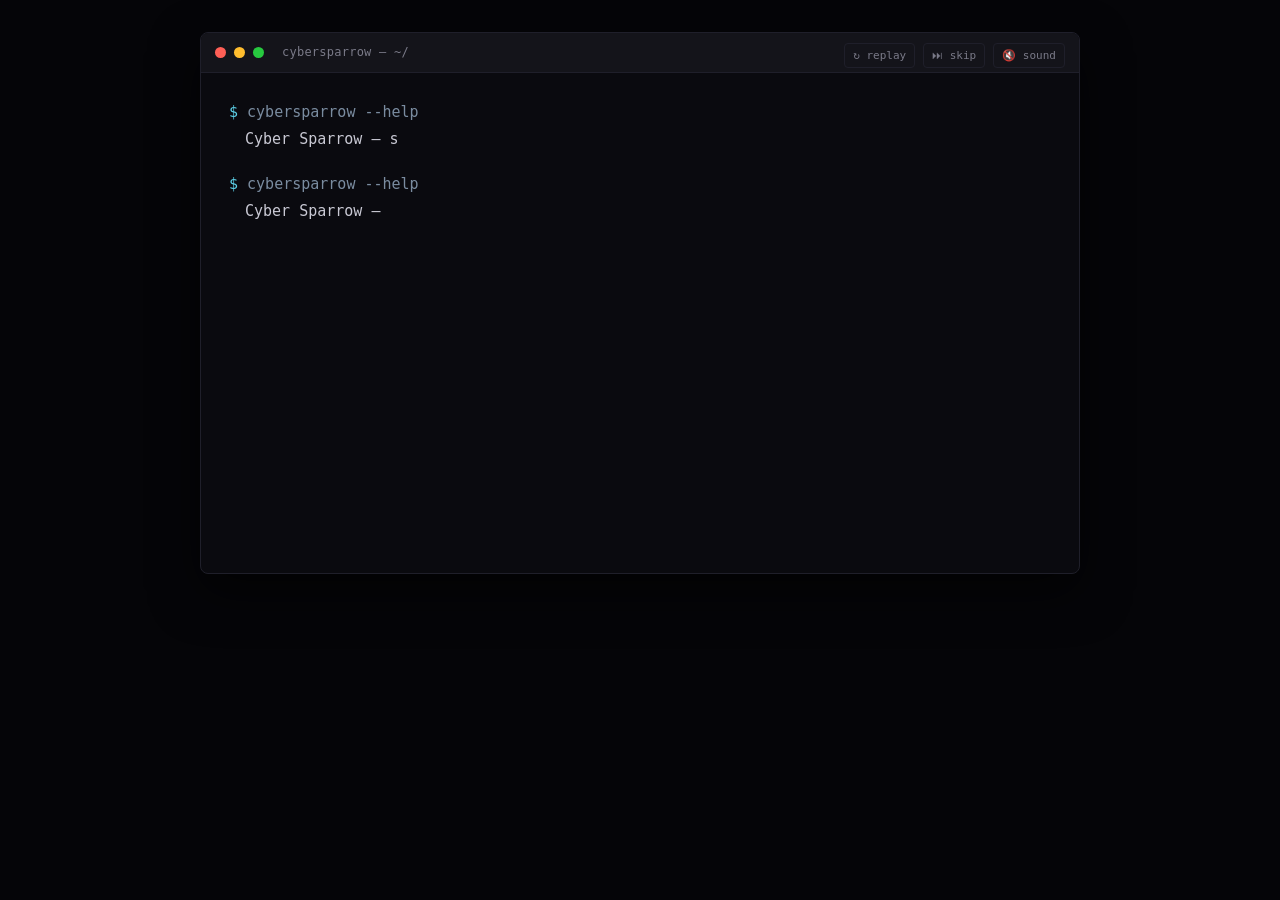
==== index.html @ 2f690c7f "init: cybersparrow landing page (Claude Code terminal aesthetic)" ====
<!doctype html>
<html lang="ru">
<head>
    <meta charset="utf-8">
    <meta name="viewport" content="width=device-width, initial-scale=1">
    <title>Cyber Sparrow — security research</title>
    <meta name="description" content="Targeted vulnerability discovery for Russian and international companies. Confirmed findings at Ozon, Avito, Cloud.ru, SberTech. Contact us for engagement quote.">
    <meta property="og:title" content="Cyber Sparrow — security research">
    <meta property="og:description" content="Targeted vulnerability discovery. Confirmed findings at major Russian tech. Quote per project.">
    <meta property="og:type" content="website">
    <link rel="icon" type="image/svg+xml" href="favicon.svg">
    <link rel="stylesheet" href="style.css">
</head>
<body>
    <main class="terminal" role="main">
        <header class="topbar" aria-hidden="true">
            <span class="dot red"></span>
            <span class="dot yellow"></span>
            <span class="dot green"></span>
            <span class="title">cybersparrow — ~/</span>
        </header>

        <div class="toggles" aria-label="controls">
            <button class="toggle" data-action="replay" type="button" title="Replay animation">↻ replay</button>
            <button class="toggle" data-action="skip" type="button" title="Skip animation">⏭ skip</button>
            <button class="toggle" data-action="sound" type="button" aria-pressed="false" title="Toggle typing sound">🔇 sound</button>
        </div>

        <section class="screen" id="screen" aria-live="polite" aria-label="terminal output"></section>

        <noscript>
            <div class="noscript">
                <p>JavaScript отключён. Включите JS для анимированной версии, или прочтите текст ниже:</p>
                <pre id="fallback-content">$ cybersparrow --help

Cyber Sparrow — security research engagement.
Targeted vulnerability discovery for Russian and international tech.

Confirmed findings at: Ozon, Avito, Cloud.ru, СберТех, Альфа-Банк,
Т-Банк, Timeweb, Wildberries, Autoteka, Ренессанс Жизнь, MaxPoster.
International: Neon, Zooplus.

Contact: hello@cybersparrow.tech</pre>
            </div>
        </noscript>
    </main>

    <script src="script.js" defer></script>
</body>
</html>
---- style.css ----
/* Cyber Sparrow landing — Claude Code terminal aesthetic */

:root {
    --bg: #0a0a0f;
    --bg-deep: #050508;
    --fg: #c9c9d4;
    --fg-dim: #7a7a88;
    --accent-cyan: #5ccfe6;
    --accent-green: #4ade80;
    --accent-orange: #f0a36b;
    --accent-red: #f07272;
    --prompt: #7a8ca0;
    --border: #1f1f2a;
    --cursor: #5ccfe6;
    --font-mono: "JetBrains Mono", "Fira Code", "SF Mono", "Menlo", "Consolas", monospace;
}

* {
    box-sizing: border-box;
    margin: 0;
    padding: 0;
}

html, body {
    height: 100%;
    background: var(--bg-deep);
}

body {
    font-family: var(--font-mono);
    font-size: 15px;
    line-height: 1.55;
    color: var(--fg);
    display: flex;
    justify-content: center;
    align-items: flex-start;
    padding: 32px 16px;
    min-height: 100vh;
}

.terminal {
    background: var(--bg);
    border: 1px solid var(--border);
    border-radius: 8px;
    max-width: 880px;
    width: 100%;
    box-shadow: 0 18px 48px rgba(0, 0, 0, 0.6);
    overflow: hidden;
    position: relative;
}

/* Top bar with window dots */
.topbar {
    display: flex;
    align-items: center;
    gap: 8px;
    padding: 10px 14px;
    background: #14141a;
    border-bottom: 1px solid var(--border);
    font-size: 12px;
    color: var(--fg-dim);
}

.dot {
    width: 11px;
    height: 11px;
    border-radius: 50%;
    display: inline-block;
}

.dot.red { background: #ff5f56; }
.dot.yellow { background: #ffbd2e; }
.dot.green { background: #27c93f; }

.title {
    margin-left: 10px;
    letter-spacing: 0.02em;
}

/* Controls */
.toggles {
    position: absolute;
    top: 10px;
    right: 14px;
    display: flex;
    gap: 8px;
    z-index: 2;
}

.toggle {
    font: inherit;
    font-size: 11px;
    background: transparent;
    color: var(--fg-dim);
    border: 1px solid var(--border);
    border-radius: 4px;
    padding: 3px 8px;
    cursor: pointer;
    transition: color 120ms, border-color 120ms, background 120ms;
}

.toggle:hover, .toggle:focus-visible {
    color: var(--accent-cyan);
    border-color: var(--accent-cyan);
    outline: none;
    background: rgba(92, 207, 230, 0.06);
}

.toggle[aria-pressed="true"] {
    color: var(--accent-green);
    border-color: var(--accent-green);
}

/* Terminal screen */
.screen {
    padding: 28px 28px 40px;
    min-height: 500px;
    white-space: pre-wrap;
    word-break: break-word;
}

/* Content blocks (spec sections) */
.block {
    margin-bottom: 22px;
    opacity: 0;
    transform: translateY(4px);
    transition: opacity 220ms ease-out, transform 220ms ease-out;
}

.block.visible {
    opacity: 1;
    transform: translateY(0);
}

/* Shell prompt line */
.prompt {
    color: var(--prompt);
}

.prompt::before {
    content: "$ ";
    color: var(--accent-cyan);
    font-weight: 500;
}

/* Stdout / output text */
.stdout {
    color: var(--fg);
    display: block;
    margin-top: 4px;
    margin-left: 16px;
}

/* Highlighted tokens */
.ok { color: var(--accent-green); }
.warn { color: var(--accent-orange); }
.err { color: var(--accent-red); }
.info { color: var(--accent-cyan); }
.muted { color: var(--fg-dim); }

/* Typing cursor */
.cursor {
    display: inline-block;
    width: 8px;
    height: 16px;
    background: var(--cursor);
    vertical-align: text-bottom;
    margin-left: 2px;
    animation: blink 1s step-end infinite;
}

@keyframes blink {
    0%, 50% { opacity: 1; }
    51%, 100% { opacity: 0; }
}

/* Severity table */
.sev-table {
    margin-left: 16px;
    margin-top: 6px;
    display: grid;
    grid-template-columns: auto auto 1fr;
    column-gap: 16px;
    row-gap: 3px;
}

.sev-crit { color: var(--accent-red); }
.sev-high { color: var(--accent-orange); }
.sev-med { color: var(--accent-cyan); }
.sev-low { color: var(--accent-green); }
.sev-info { color: var(--fg-dim); }

/* Checklist */
.checklist {
    margin-left: 16px;
    list-style: none;
}

.checklist li::before {
    content: "[ ] ";
    color: var(--fg-dim);
    font-family: var(--font-mono);
}

/* Contact form block */
.form-block {
    margin-top: 24px;
    margin-bottom: 8px;
}

.form-box {
    border: 1px solid var(--accent-cyan);
    border-radius: 4px;
    padding: 14px 18px;
    margin-left: 16px;
    margin-top: 8px;
    max-width: 520px;
    background: rgba(92, 207, 230, 0.03);
}

.form-box label {
    display: block;
    color: var(--fg-dim);
    font-size: 13px;
    margin-bottom: 2px;
}

.form-box input, .form-box textarea {
    background: transparent;
    border: 0;
    border-bottom: 1px dashed var(--border);
    color: var(--fg);
    font: inherit;
    width: 100%;
    padding: 4px 0;
    margin-bottom: 12px;
    outline: none;
}

.form-box input:focus, .form-box textarea:focus {
    border-bottom-color: var(--accent-cyan);
}

.form-box textarea {
    resize: vertical;
    min-height: 50px;
}

.submit-btn {
    display: inline-block;
    font: inherit;
    background: transparent;
    color: var(--accent-green);
    border: 1px solid var(--accent-green);
    padding: 6px 16px;
    border-radius: 4px;
    cursor: pointer;
    margin-top: 6px;
    transition: background 120ms;
}

.submit-btn:hover, .submit-btn:focus-visible {
    background: rgba(74, 222, 128, 0.1);
    outline: none;
}

.honeypot {
    position: absolute;
    left: -10000px;
    top: -10000px;
    width: 1px;
    height: 1px;
    overflow: hidden;
}

.form-status {
    margin-top: 8px;
    margin-left: 16px;
    color: var(--accent-green);
    min-height: 1.2em;
}

.form-status.error { color: var(--accent-red); }

/* noscript fallback */
.noscript {
    padding: 24px;
    color: var(--fg);
}

.noscript pre {
    font-family: var(--font-mono);
    white-space: pre-wrap;
    margin-top: 12px;
}

/* Mobile */
@media (max-width: 640px) {
    body {
        padding: 8px 4px;
    }
    .screen {
        padding: 18px 14px 28px;
        font-size: 13px;
    }
    .toggles {
        position: static;
        justify-content: flex-end;
        padding: 8px 14px 0;
    }
    .sev-table {
        grid-template-columns: auto auto;
        margin-left: 8px;
    }
    .sev-table span:nth-child(3n) {
        grid-column: 1 / -1;
        color: var(--fg-dim);
        margin-bottom: 4px;
    }
    .form-box {
        margin-left: 8px;
    }
}

/* Reduced motion — disable typing, show immediately */
@media (prefers-reduced-motion: reduce) {
    .block {
        opacity: 1;
        transform: none;
        transition: none;
    }
    .cursor {
        animation: none;
        opacity: 0;
    }
}
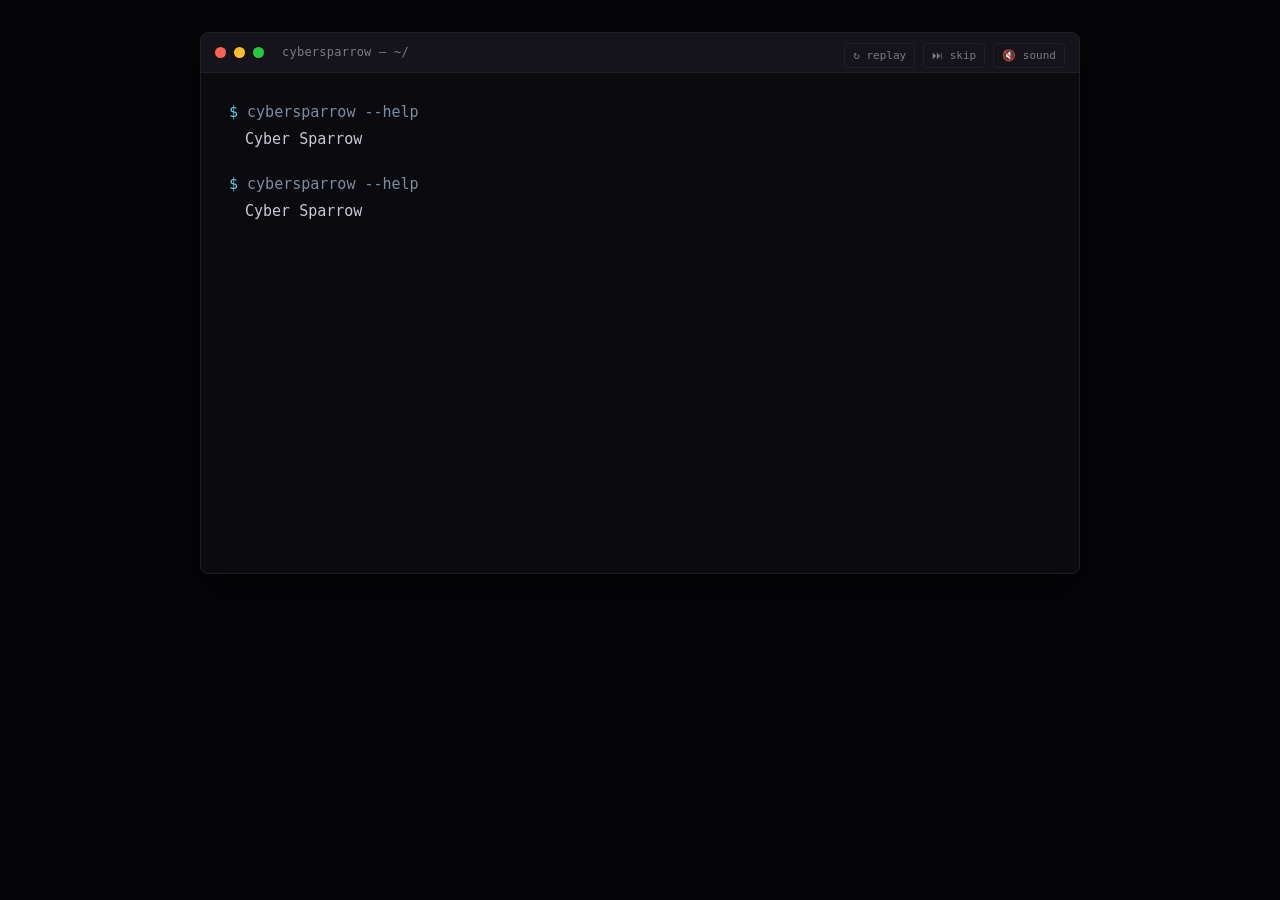
==== commit 18deb7b6: "fix: cache-bust script.js?v=2026042104 (CDN was serving broken JS)" ====
--- a/index.html
+++ b/index.html
@@ -45,6 +45,6 @@
         </noscript>
     </main>
 
-    <script src="script.js" defer></script>
+    <script src="script.js?v=2026042104" defer></script>
 </body>
 </html>
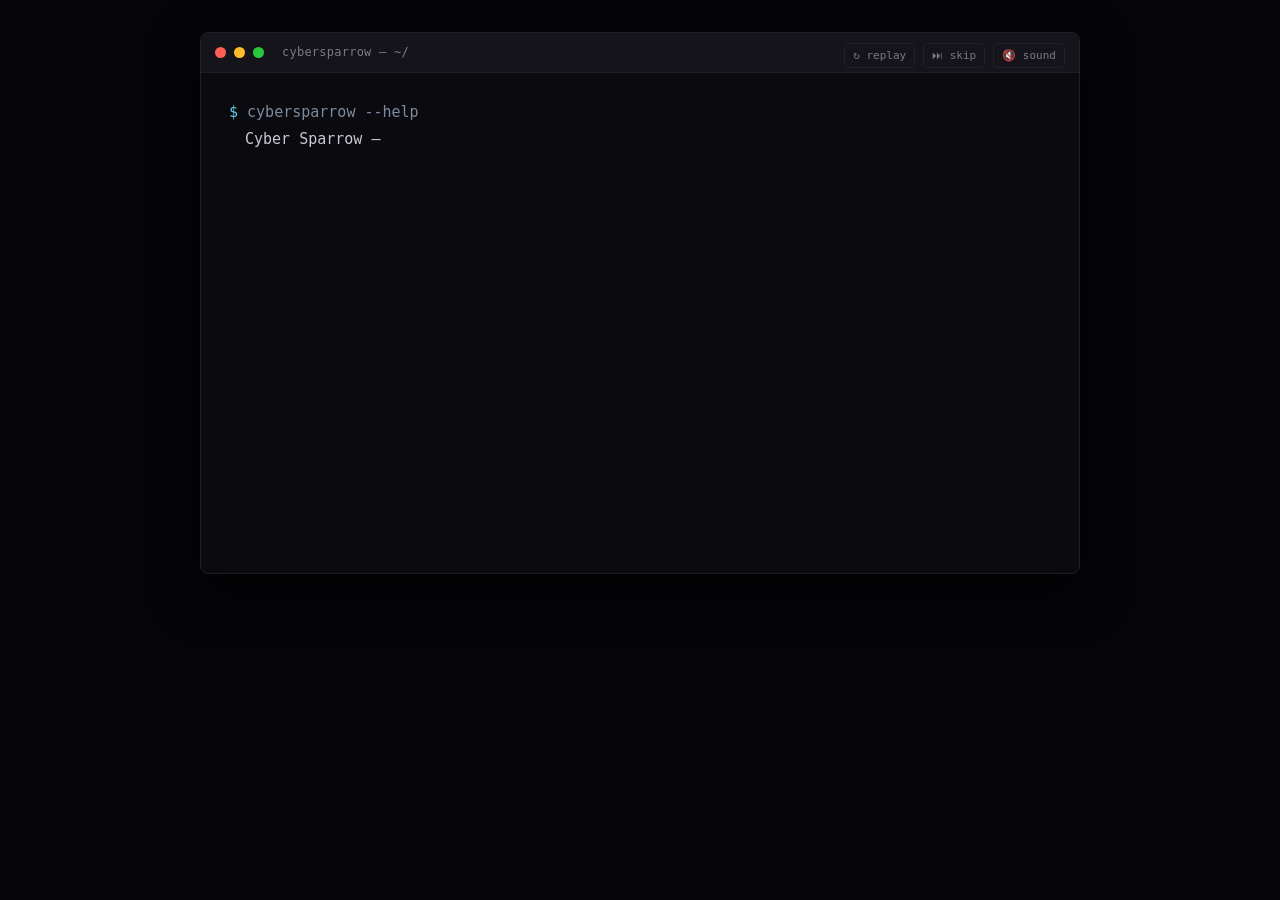
==== commit b7565ac4: "cache-bust v2026042105 (double-fire fix)" ====
--- a/index.html
+++ b/index.html
@@ -45,6 +45,6 @@
         </noscript>
     </main>
 
-    <script src="script.js?v=2026042104" defer></script>
+    <script src="script.js?v=2026042105" defer></script>
 </body>
 </html>
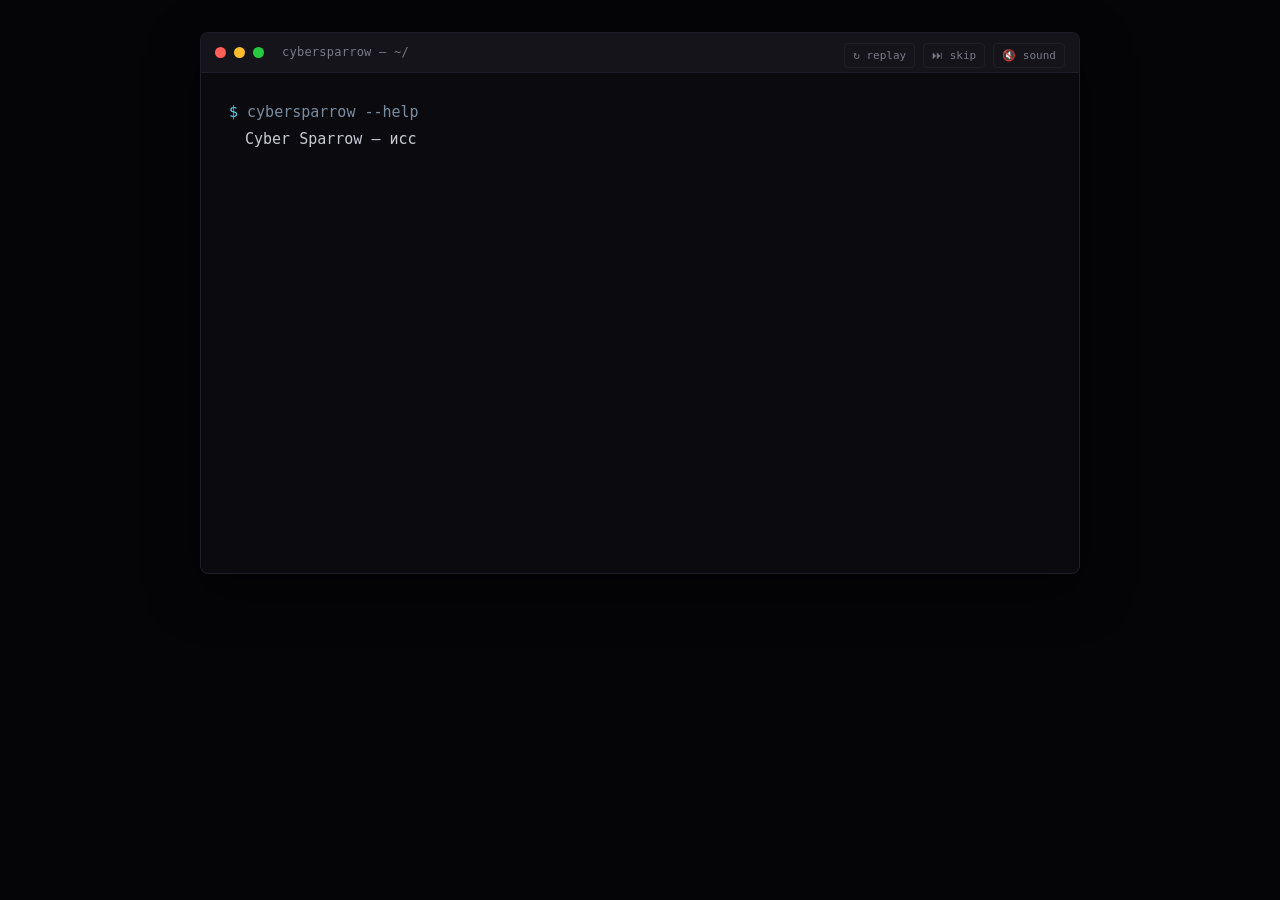
==== commit 702aaeda: "contact: form → Telegram button (t.me/LifeExplorer23) + реквизиты placeholder (TODO Roman)" ====
--- a/index.html
+++ b/index.html
@@ -45,6 +45,6 @@
         </noscript>
     </main>
 
-    <script src="script.js?v=2026042105" defer></script>
+    <script src="script.js?v=2026042106" defer></script>
 </body>
 </html>
--- a/style.css
+++ b/style.css
@@ -282,6 +282,41 @@
 
 .form-status.error { color: var(--accent-red); }
 
+/* Telegram button (replaces form MVP) */
+.tg-btn {
+    display: inline-block;
+    font: inherit;
+    font-size: 16px;
+    font-weight: 500;
+    background: rgba(92, 207, 230, 0.08);
+    color: var(--accent-cyan);
+    border: 1px solid var(--accent-cyan);
+    padding: 10px 22px;
+    border-radius: 6px;
+    text-decoration: none;
+    margin: 12px 0 8px 16px;
+    transition: background 120ms, transform 120ms;
+}
+
+.tg-btn:hover, .tg-btn:focus-visible {
+    background: rgba(92, 207, 230, 0.18);
+    transform: translateY(-1px);
+    outline: none;
+}
+
+/* Company info / reqisites footer block */
+.company-info {
+    display: flex;
+    flex-direction: column;
+    gap: 2px;
+    margin-top: 8px;
+    margin-left: 16px;
+    font-size: 13px;
+    color: var(--fg-dim);
+    border-top: 1px dashed var(--border);
+    padding-top: 10px;
+}
+
 /* noscript fallback */
 .noscript {
     padding: 24px;
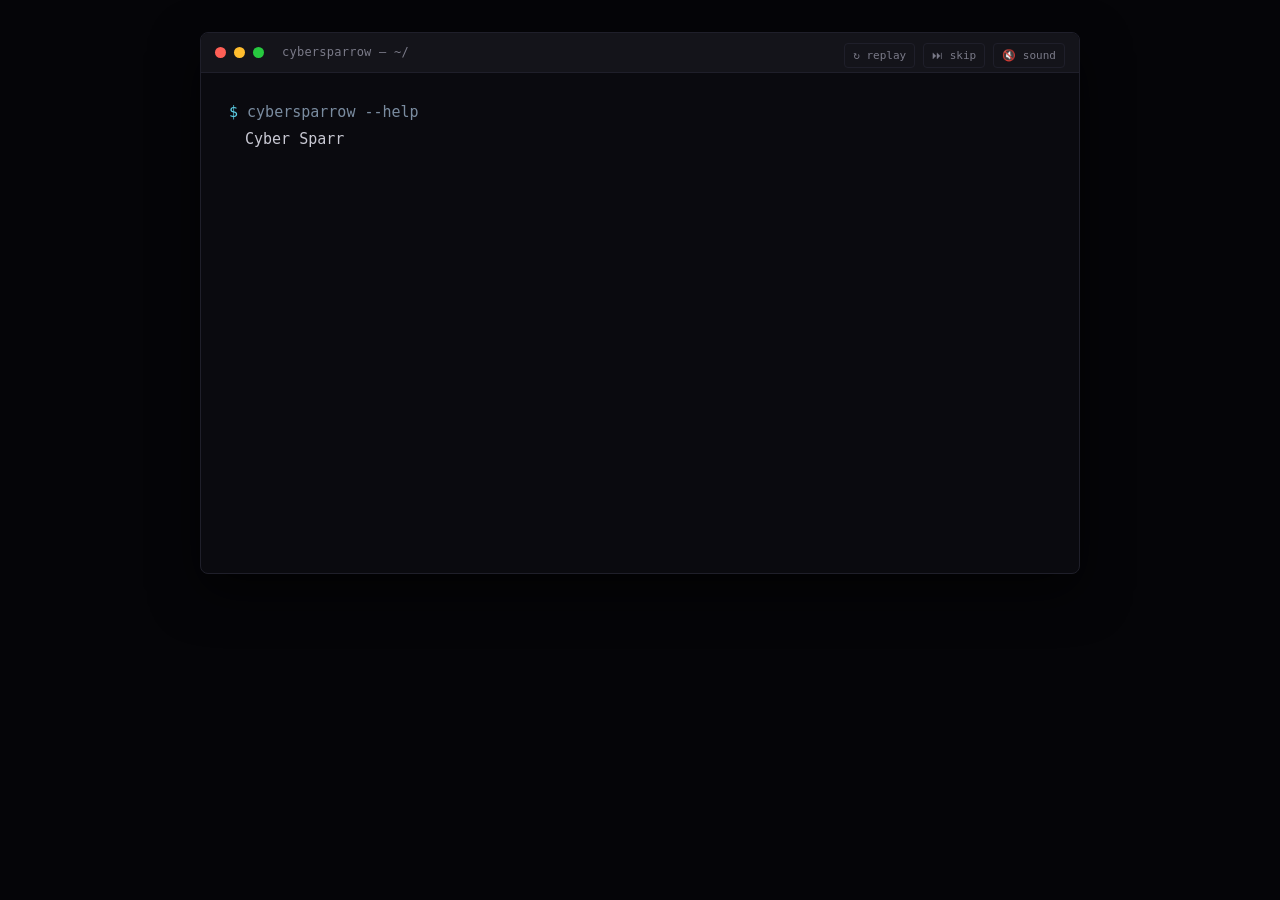
==== commit e1d5dc15: "whoami: реквизиты ИП Воробьёв + банк Модульбанк" ====
--- a/index.html
+++ b/index.html
@@ -45,6 +45,6 @@
         </noscript>
     </main>
 
-    <script src="script.js?v=2026042106" defer></script>
+    <script src="script.js?v=2026042107" defer></script>
 </body>
 </html>
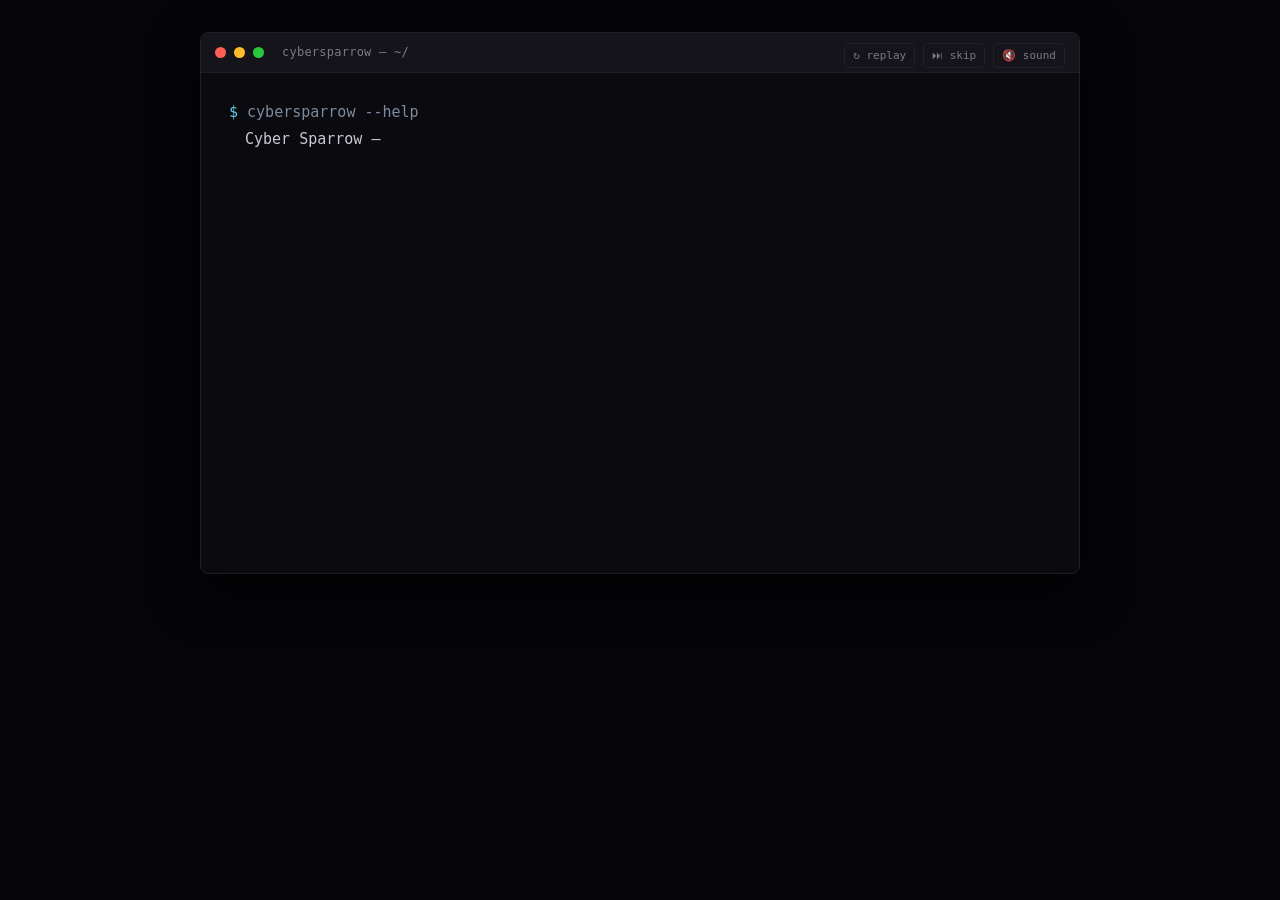
==== commit eaa1ecb5: "meta: RU title/description + noscript fallback + Международные проекты" ====
--- a/index.html
+++ b/index.html
@@ -3,10 +3,10 @@
 <head>
     <meta charset="utf-8">
     <meta name="viewport" content="width=device-width, initial-scale=1">
-    <title>Cyber Sparrow — security research</title>
-    <meta name="description" content="Targeted vulnerability discovery for Russian and international companies. Confirmed findings at Ozon, Avito, Cloud.ru, SberTech. Contact us for engagement quote.">
-    <meta property="og:title" content="Cyber Sparrow — security research">
-    <meta property="og:description" content="Targeted vulnerability discovery. Confirmed findings at major Russian tech. Quote per project.">
+    <title>Cyber Sparrow — исследование безопасности</title>
+    <meta name="description" content="Исследование безопасности веб- и мобильной инфраструктуры. Подтверждённые уязвимости в Ozon, Avito, Cloud.ru, СберТех, Альфа-Банк, Т-Банк, Timeweb Cloud, Autoteka, MaxPoster. Международные проекты: Neon, Zooplus.">
+    <meta property="og:title" content="Cyber Sparrow — исследование безопасности">
+    <meta property="og:description" content="Подтверждённые уязвимости в крупнейших российских и международных проектах. Стоимость и срок — под ваш периметр.">
     <meta property="og:type" content="website">
     <link rel="icon" type="image/svg+xml" href="favicon.svg">
     <link rel="stylesheet" href="style.css">
@@ -33,18 +33,18 @@
                 <p>JavaScript отключён. Включите JS для анимированной версии, или прочтите текст ниже:</p>
                 <pre id="fallback-content">$ cybersparrow --help
 
-Cyber Sparrow — security research engagement.
-Targeted vulnerability discovery for Russian and international tech.
+Cyber Sparrow — исследование безопасности.
+Поиск уязвимостей в веб- и мобильной инфраструктуре.
 
-Confirmed findings at: Ozon, Avito, Cloud.ru, СберТех, Альфа-Банк,
-Т-Банк, Timeweb, Wildberries, Autoteka, Ренессанс Жизнь, MaxPoster.
-International: Neon, Zooplus.
+Подтверждённые находки в: Ozon, Avito, Cloud.ru, СберТех, Альфа-Банк,
+Т-Банк, Timeweb Cloud, Autoteka, MaxPoster.
+Международные проекты: Neon, Zooplus.
 
-Contact: hello@cybersparrow.tech</pre>
+Контакт: Telegram @LifeExplorer23</pre>
             </div>
         </noscript>
     </main>
 
-    <script src="script.js?v=2026042107" defer></script>
+    <script src="script.js?v=2026042108" defer></script>
 </body>
 </html>
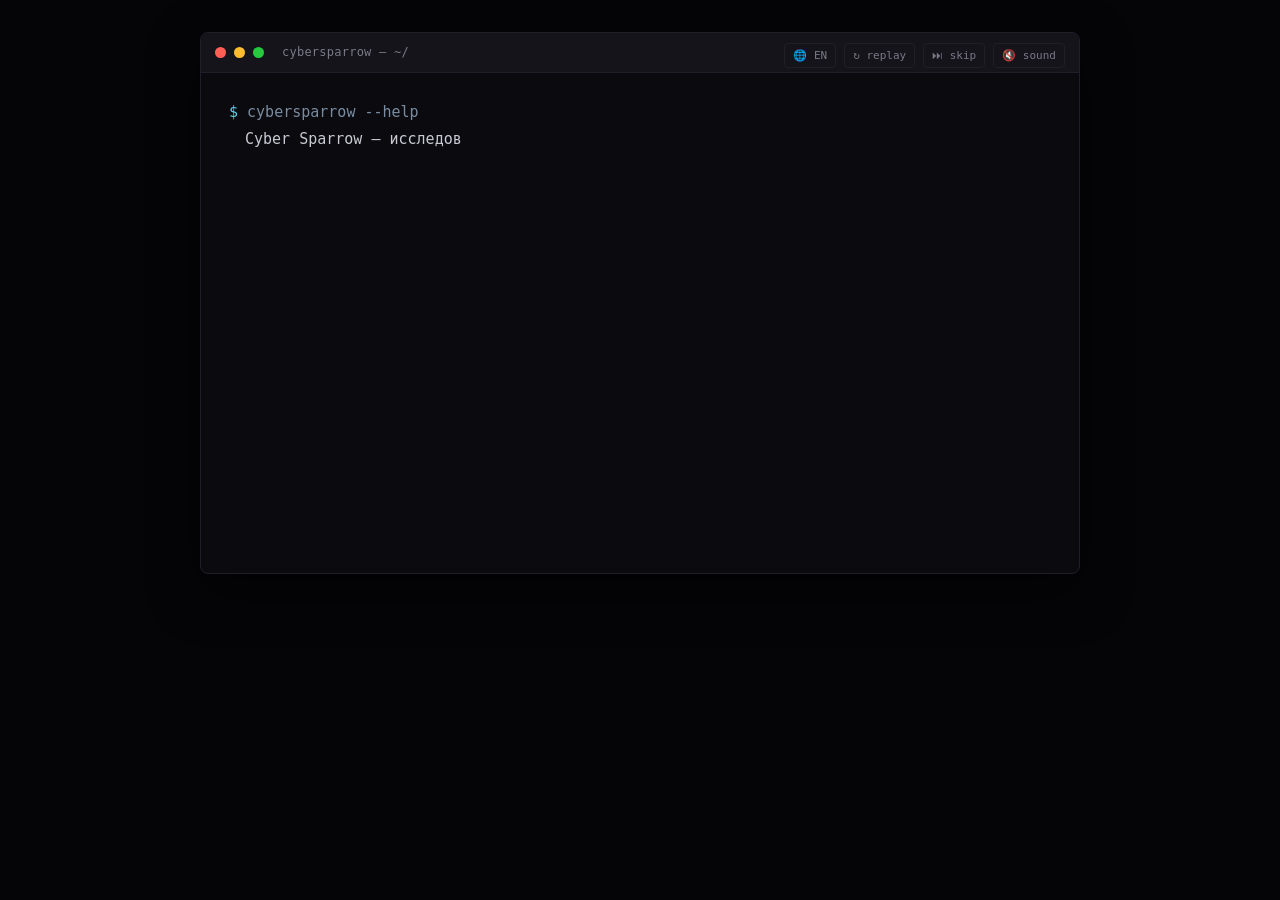
==== commit 28233871: "i18n: auto-detect language and add EN translation" ====
--- a/index.html
+++ b/index.html
@@ -1,12 +1,12 @@
 <!doctype html>
-<html lang="ru">
+<html lang="en">
 <head>
     <meta charset="utf-8">
     <meta name="viewport" content="width=device-width, initial-scale=1">
-    <title>Cyber Sparrow — исследование безопасности</title>
-    <meta name="description" content="Исследование безопасности веб- и мобильной инфраструктуры. Подтверждённые уязвимости в Ozon, Avito, Cloud.ru, СберТех, Альфа-Банк, Т-Банк, Timeweb Cloud, Autoteka, MaxPoster. Международные проекты: Neon, Zooplus.">
-    <meta property="og:title" content="Cyber Sparrow — исследование безопасности">
-    <meta property="og:description" content="Подтверждённые уязвимости в крупнейших российских и международных проектах. Стоимость и срок — под ваш периметр.">
+    <title data-i18n-title>Cyber Sparrow — applied security research</title>
+    <meta name="description" data-i18n-desc content="Applied security research for web and mobile infrastructure. Confirmed vulnerabilities in Ozon, Avito, Cloud.ru, SberTech, Alfa-Bank, T-Bank, Timeweb Cloud, Autoteka, MaxPoster. International: Neon, Zooplus.">
+    <meta property="og:title" content="Cyber Sparrow — applied security research">
+    <meta property="og:description" content="Confirmed vulnerabilities in major Russian and international projects. Pricing and timeline scoped to your perimeter.">
     <meta property="og:type" content="website">
     <link rel="icon" type="image/svg+xml" href="favicon.svg">
     <link rel="stylesheet" href="style.css">
@@ -21,6 +21,7 @@
         </header>
 
         <div class="toggles" aria-label="controls">
+            <button class="toggle" data-action="lang" type="button" title="Switch language">🌐 EN</button>
             <button class="toggle" data-action="replay" type="button" title="Replay animation">↻ replay</button>
             <button class="toggle" data-action="skip" type="button" title="Skip animation">⏭ skip</button>
             <button class="toggle" data-action="sound" type="button" aria-pressed="false" title="Toggle typing sound">🔇 sound</button>
@@ -30,21 +31,21 @@
 
         <noscript>
             <div class="noscript">
-                <p>JavaScript отключён. Включите JS для анимированной версии, или прочтите текст ниже:</p>
+                <p>JavaScript is disabled. Enable JS for the animated version, or read the text below:</p>
                 <pre id="fallback-content">$ cybersparrow --help
 
-Cyber Sparrow — исследование безопасности.
-Поиск уязвимостей в веб- и мобильной инфраструктуре.
+Cyber Sparrow — applied security research.
+Vulnerability discovery for web and mobile infrastructure.
 
-Подтверждённые находки в: Ozon, Avito, Cloud.ru, СберТех, Альфа-Банк,
-Т-Банк, Timeweb Cloud, Autoteka, MaxPoster.
-Международные проекты: Neon, Zooplus.
+Confirmed findings: Ozon, Avito, Cloud.ru, SberTech, Alfa-Bank,
+T-Bank, Timeweb Cloud, Autoteka, MaxPoster.
+International: Neon, Zooplus.
 
-Контакт: Telegram @LifeExplorer23</pre>
+Contact: Telegram @LifeExplorer23</pre>
             </div>
         </noscript>
     </main>
 
-    <script src="script.js?v=2026042108" defer></script>
+    <script src="script.js?v=2026043001" defer></script>
 </body>
 </html>
